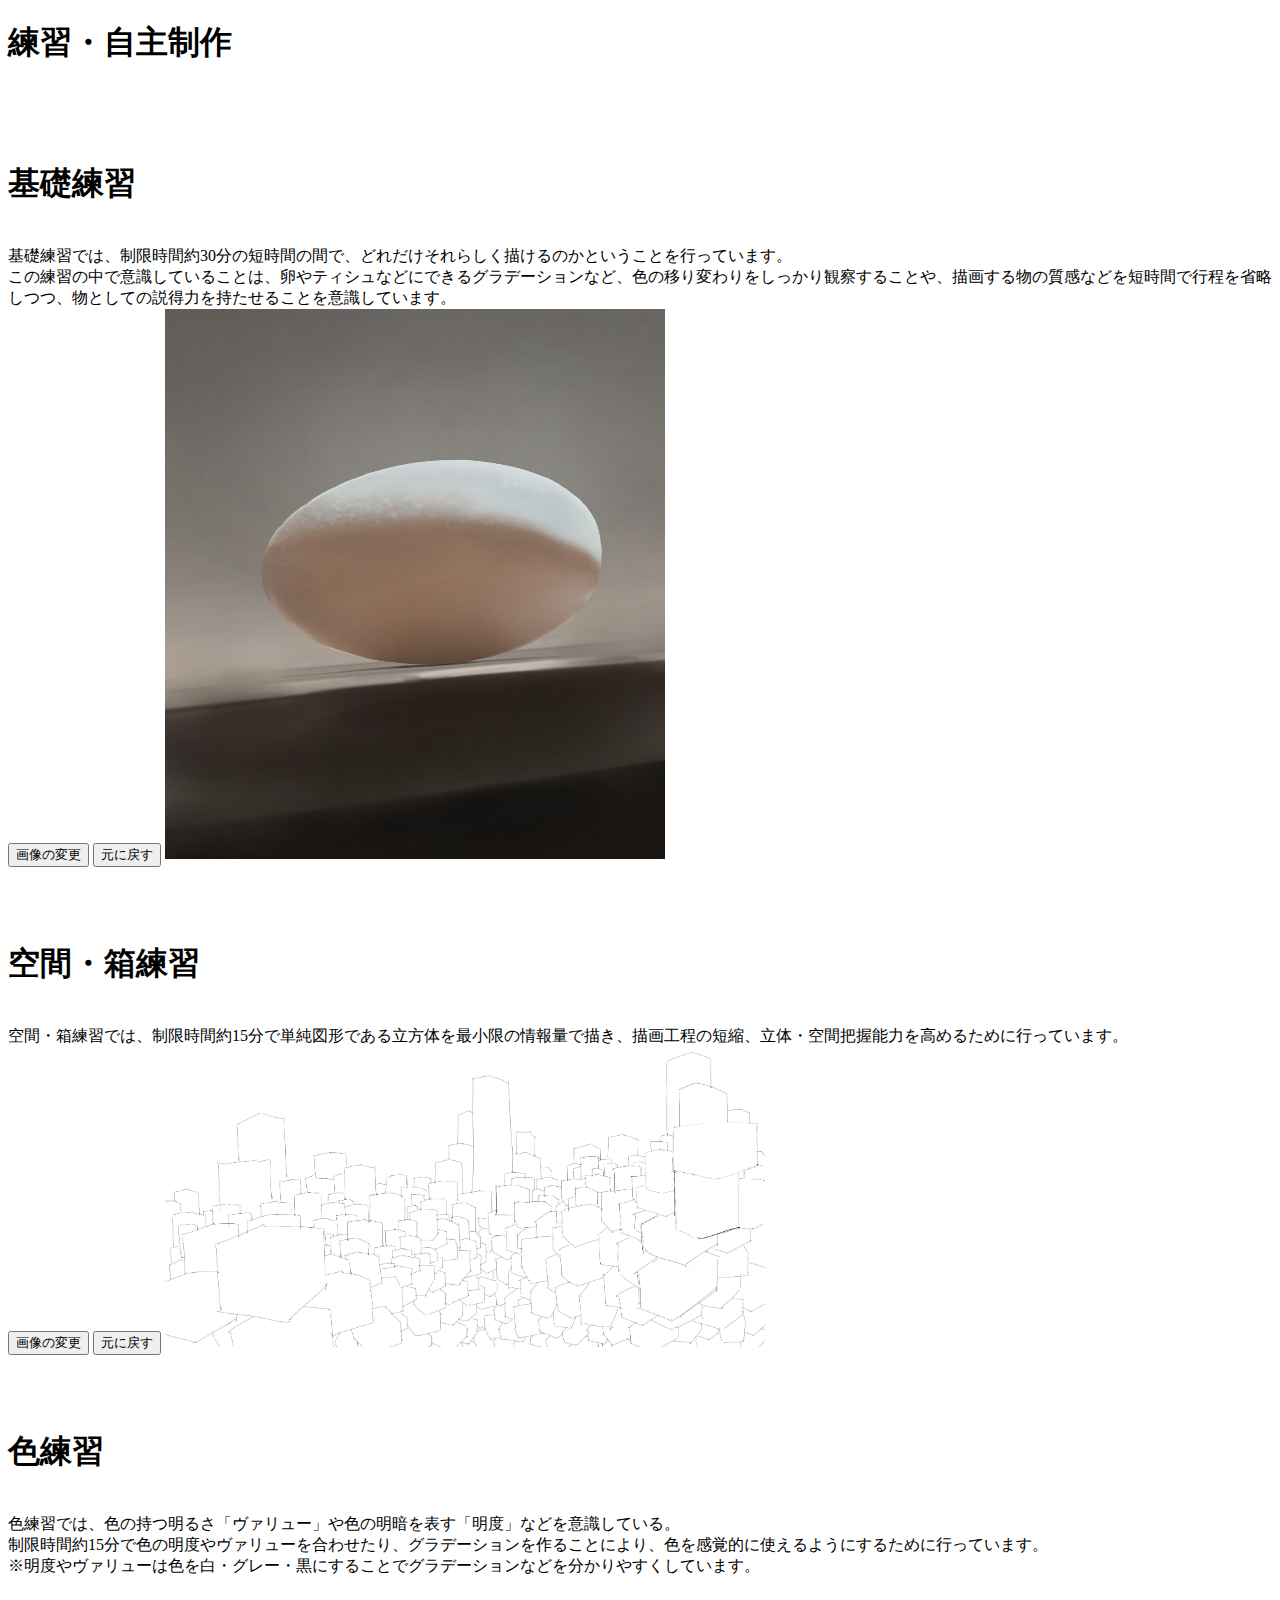
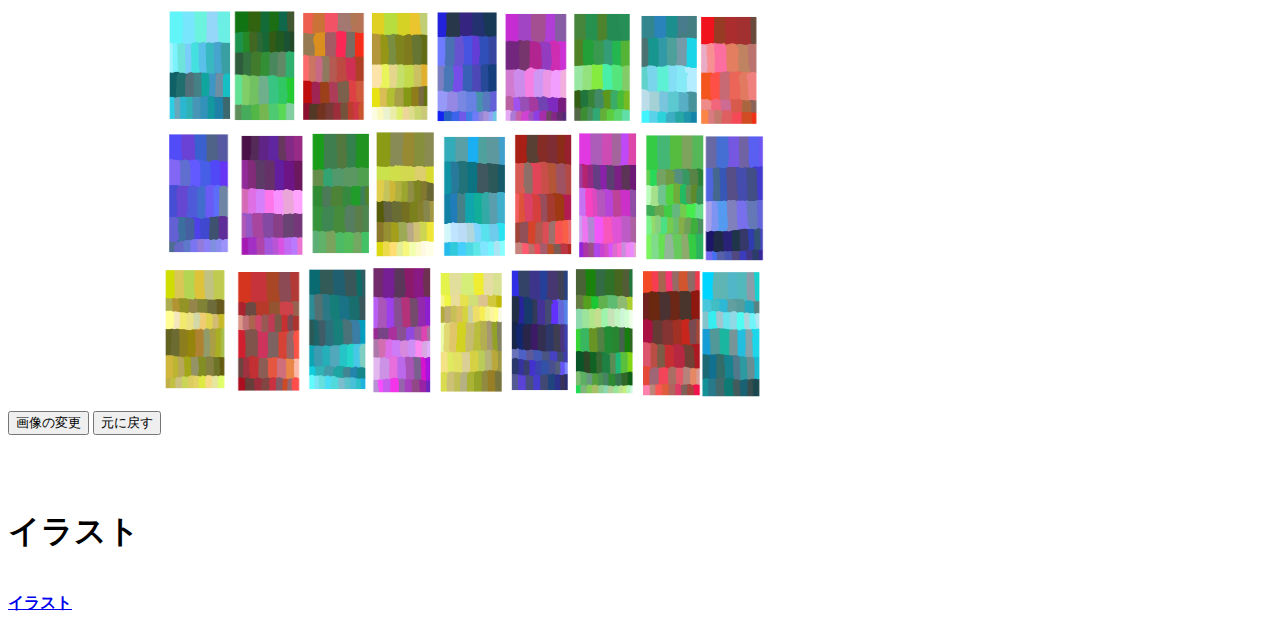
==== a.html @ 3cc66303 "Update a.html" ====
<!DOCTYPE html>
<html lang="ja">
  
<head>
  <meta charset="UTF-8">
  <title>自主制作</title>

<script src="ex01.js"></script>
<script src="ex02.js"></script>
<script src="ex03.js"></script>
<!--<script src="ex04.js"></script>-->

<link rel="stylesheet" href="imagechange.css">
  

  
</head>
  
<body>


<!--
  <input type="button" value="画像の変更" onclick="imgchange3();">
<input type="button" value="元に戻す" onclick="imgchange4();">
<img src='image/png-transparent-josai-university-hd-logo.png' id="logo2" alt="Josai Logo" class="imagechange2"> -->
  
<h1><strong>練習・自主制作</strong></h1>
<br>
<br>
<br>
<h1>基礎練習</h1>
<br>
  基礎練習では、制限時間約30分の短時間の間で、どれだけそれらしく描けるのかということを行っています。
<br>
  この練習の中で意識していることは、卵やティシュなどにできるグラデーションなど、色の移り変わりをしっかり観察することや、描画する物の質感などを短時間で行程を省略しつつ、物としての説得力を持たせることを意識しています。
<br>
<input type="button" value="画像の変更" onclick="rennsyuu2();">
<input type="button" value="元に戻す" onclick="rennsyuu3();">
  
<!-- <input type="button" value="画像の変更" onclick= "rennsyuu2();setTimeout('rennsyuu3()',2000);"> -->
<img src='image/kisorenn1.jpg' id="rennsyuu" alt="オフ" class="imagechange1">

<br>
<br>
<br>
<br>
<h1>空間・箱練習</h1>
<br>
空間・箱練習では、制限時間約15分で単純図形である立方体を最小限の情報量で描き、描画工程の短縮、立体・空間把握能力を高めるために行っています。
<br>

<input type="button" value="画像の変更" onclick="kuukannhako1();">
<input type="button" value="元に戻す" onclick="kuukannhako2();">
<!--<input type="button" value="画像の変更" onclick= "kuukannhako1();setTimeout('kuukannhako2()',2000);">-->
<img src='image/空間箱1.jpg' id="kuukannhako" alt="オフ" class="imagechange2">

<br>
<br> 
<br>
<br> 
<h1>色練習</h1>
<br> 
色練習では、色の持つ明るさ「ヴァリュー」や色の明暗を表す「明度」などを意識している。
<br>  
制限時間約15分で色の明度やヴァリューを合わせたり、グラデーションを作ることにより、色を感覚的に使えるようにするために行っています。
<br>
※明度やヴァリューは色を白・グレー・黒にすることでグラデーションなどを分かりやすくしています。
<br>
<input type="button" value="画像の変更" onclick="irorennsyuu1();">
<input type="button" value="元に戻す" onclick="irorennsyuu2();">
<!--<input type="button" value="画像の変更" onclick= "irorennsyuu1();setTimeout('irorennsyuu2()',2000);">-->
<img src='image/色練習1.jpg' id="irorennsyuu" alt="オフ" class="imagechange3">


<br> 
<br>
<br>
<br> 
<h1>イラスト</h1>
<br> 
<!--<input type="button" value="画像の変更" onclick="irasuto1();">
<input type="button" value="元に戻す" onclick="irasuto2();">
<input type="button" value="画像の変更" onclick= "irasuto1();setTimeout('irasuto2()',2000);">
<img src='image/イラスト.png' width="500" height="750" id="irasuto" alt="オフ">
-->

<a href="b.html#def"><strong>イラスト</strong></a>
<br><br>


</body>
</html>
---- imagechange.css ----
img.imagechange1{width:500px; height:550px}
img.imagechange2{width:600px; height:300px}
img.imagechange3{width:600px; height:450px}
/*img.imagechange4{width:500px; height:750px}*/
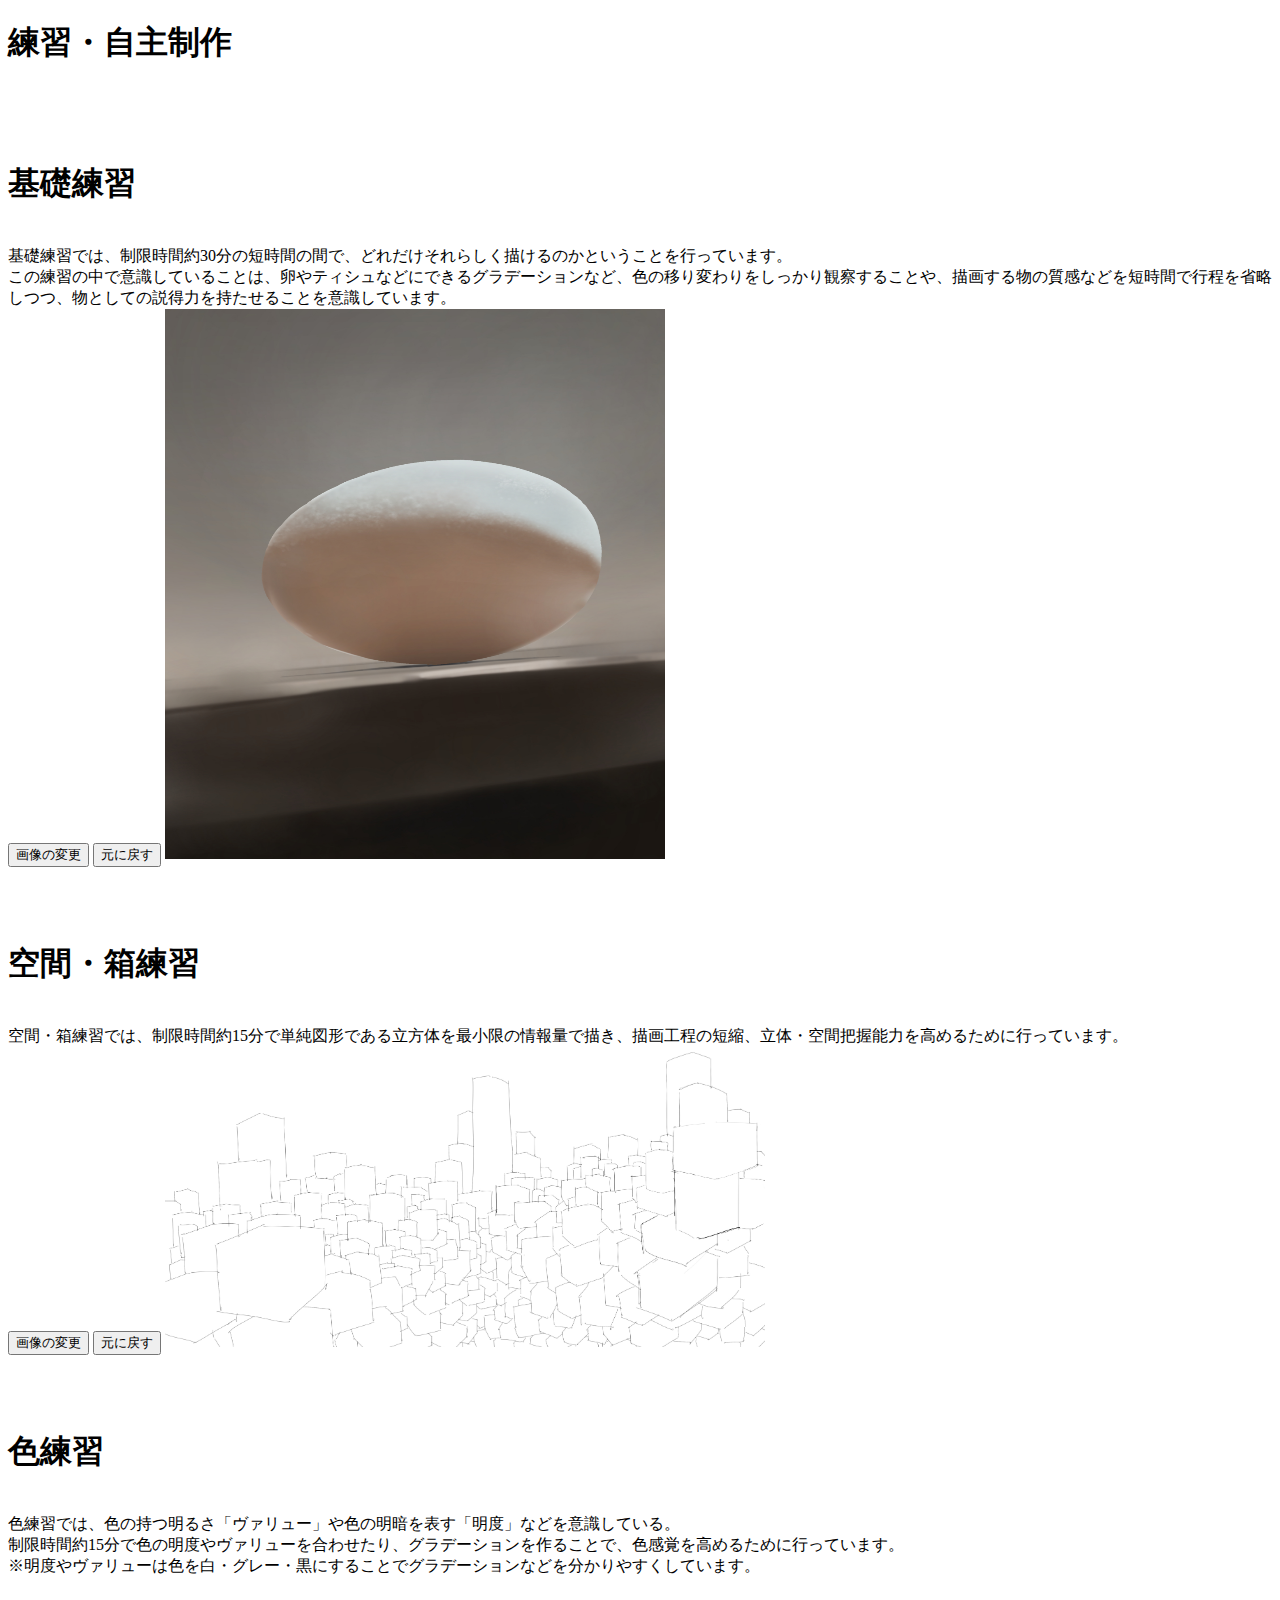
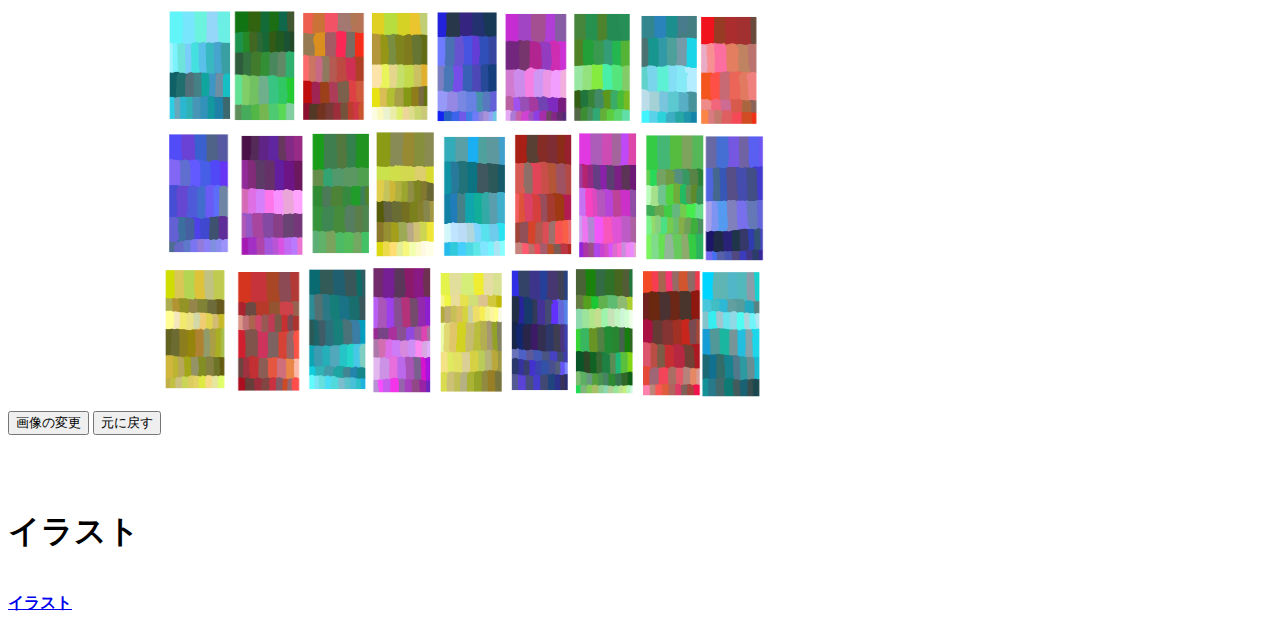
==== commit 159d5f87: "Update a.html" ====
--- a/a.html
+++ b/a.html
@@ -62,7 +62,7 @@
 <br> 
 色練習では、色の持つ明るさ「ヴァリュー」や色の明暗を表す「明度」などを意識している。
 <br>  
-制限時間約15分で色の明度やヴァリューを合わせたり、グラデーションを作ることにより、色を感覚的に使えるようにするために行っています。
+制限時間約15分で色の明度やヴァリューを合わせたり、グラデーションを作ることで、色感覚を高めるために行っています。
 <br>
 ※明度やヴァリューは色を白・グレー・黒にすることでグラデーションなどを分かりやすくしています。
 <br>
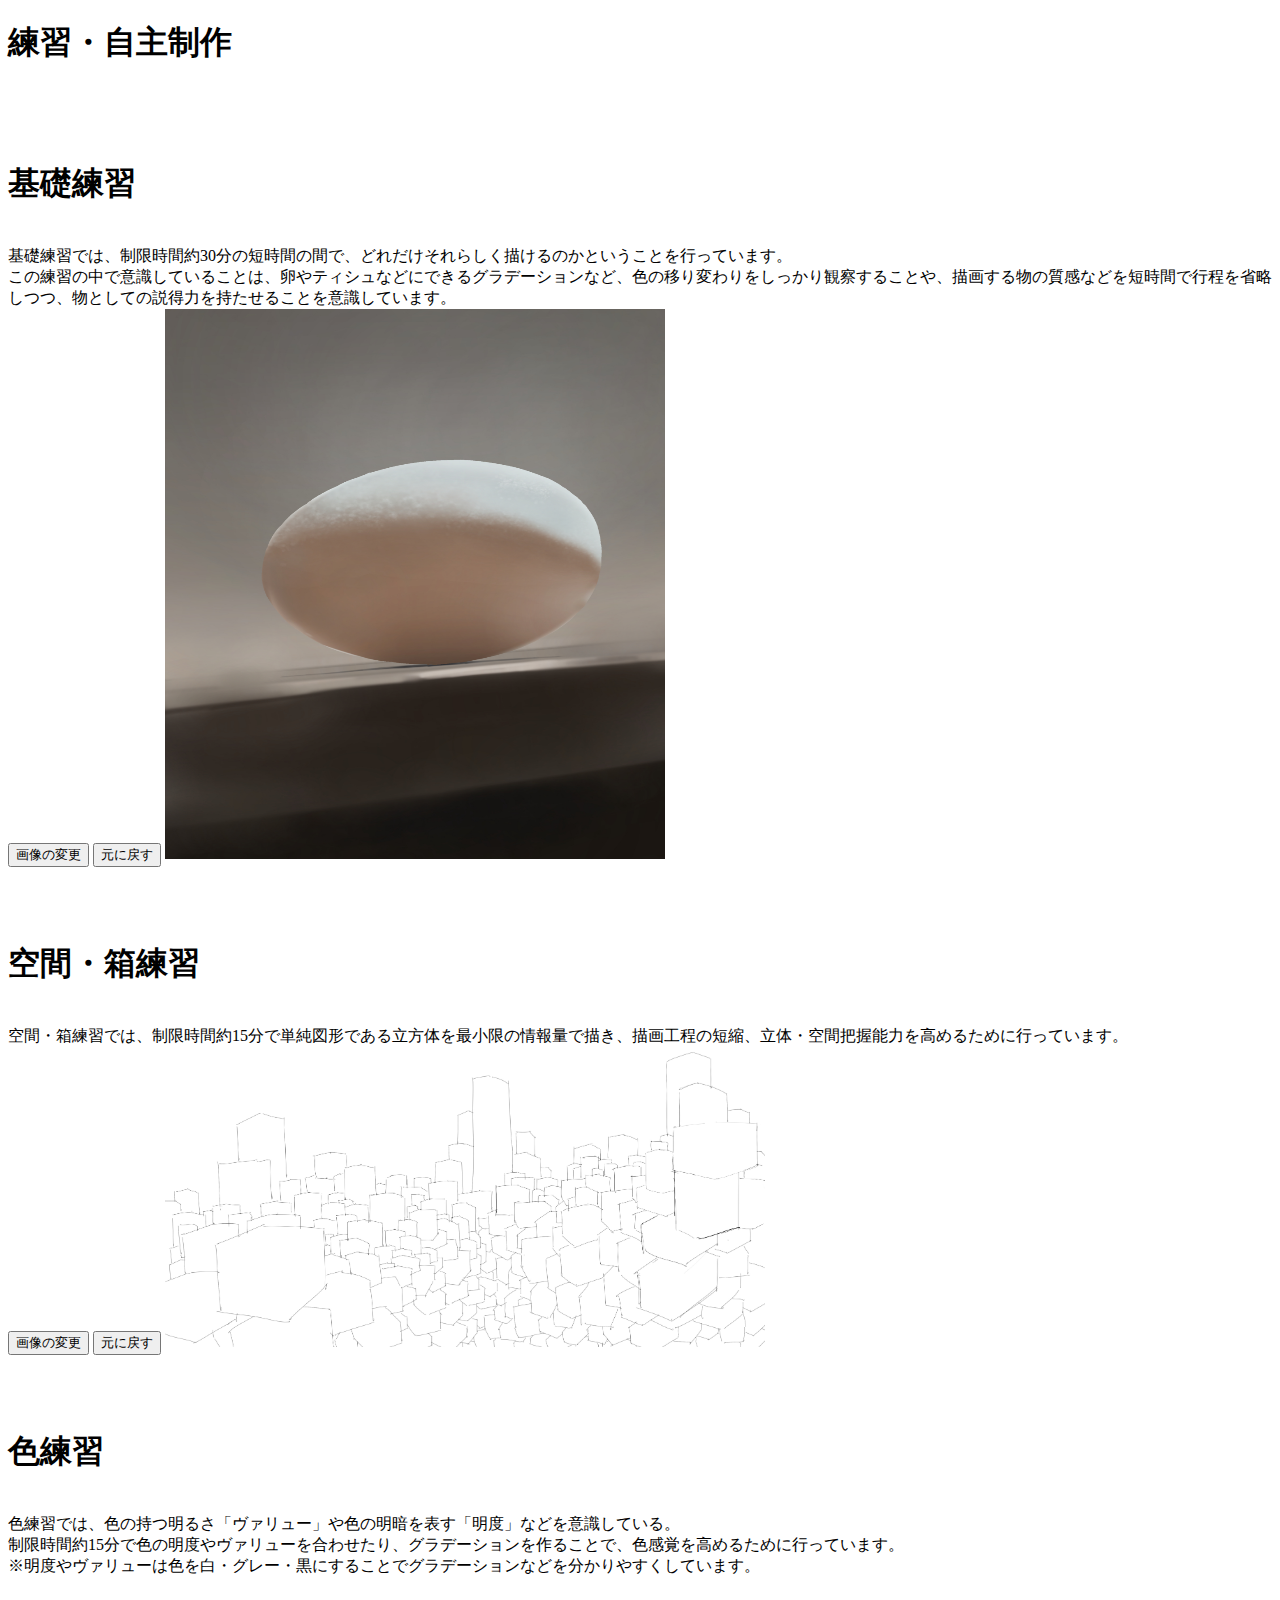
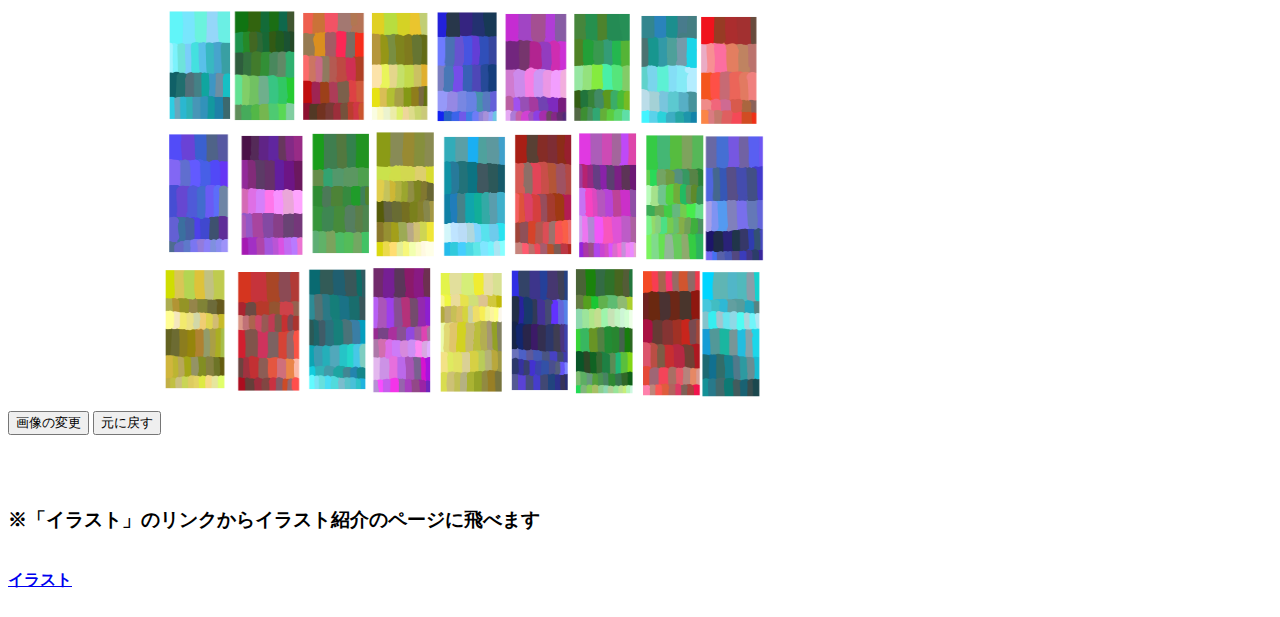
==== commit f355fa36: "Update a.html" ====
--- a/a.html
+++ b/a.html
@@ -76,8 +76,9 @@
 <br>
 <br>
 <br> 
-<h1>イラスト</h1>
-<br> 
+<h3>※「イラスト」のリンクからイラスト紹介のページに飛べます</h3>
+<br>
+  
 <!--<input type="button" value="画像の変更" onclick="irasuto1();">
 <input type="button" value="元に戻す" onclick="irasuto2();">
 <input type="button" value="画像の変更" onclick= "irasuto1();setTimeout('irasuto2()',2000);">
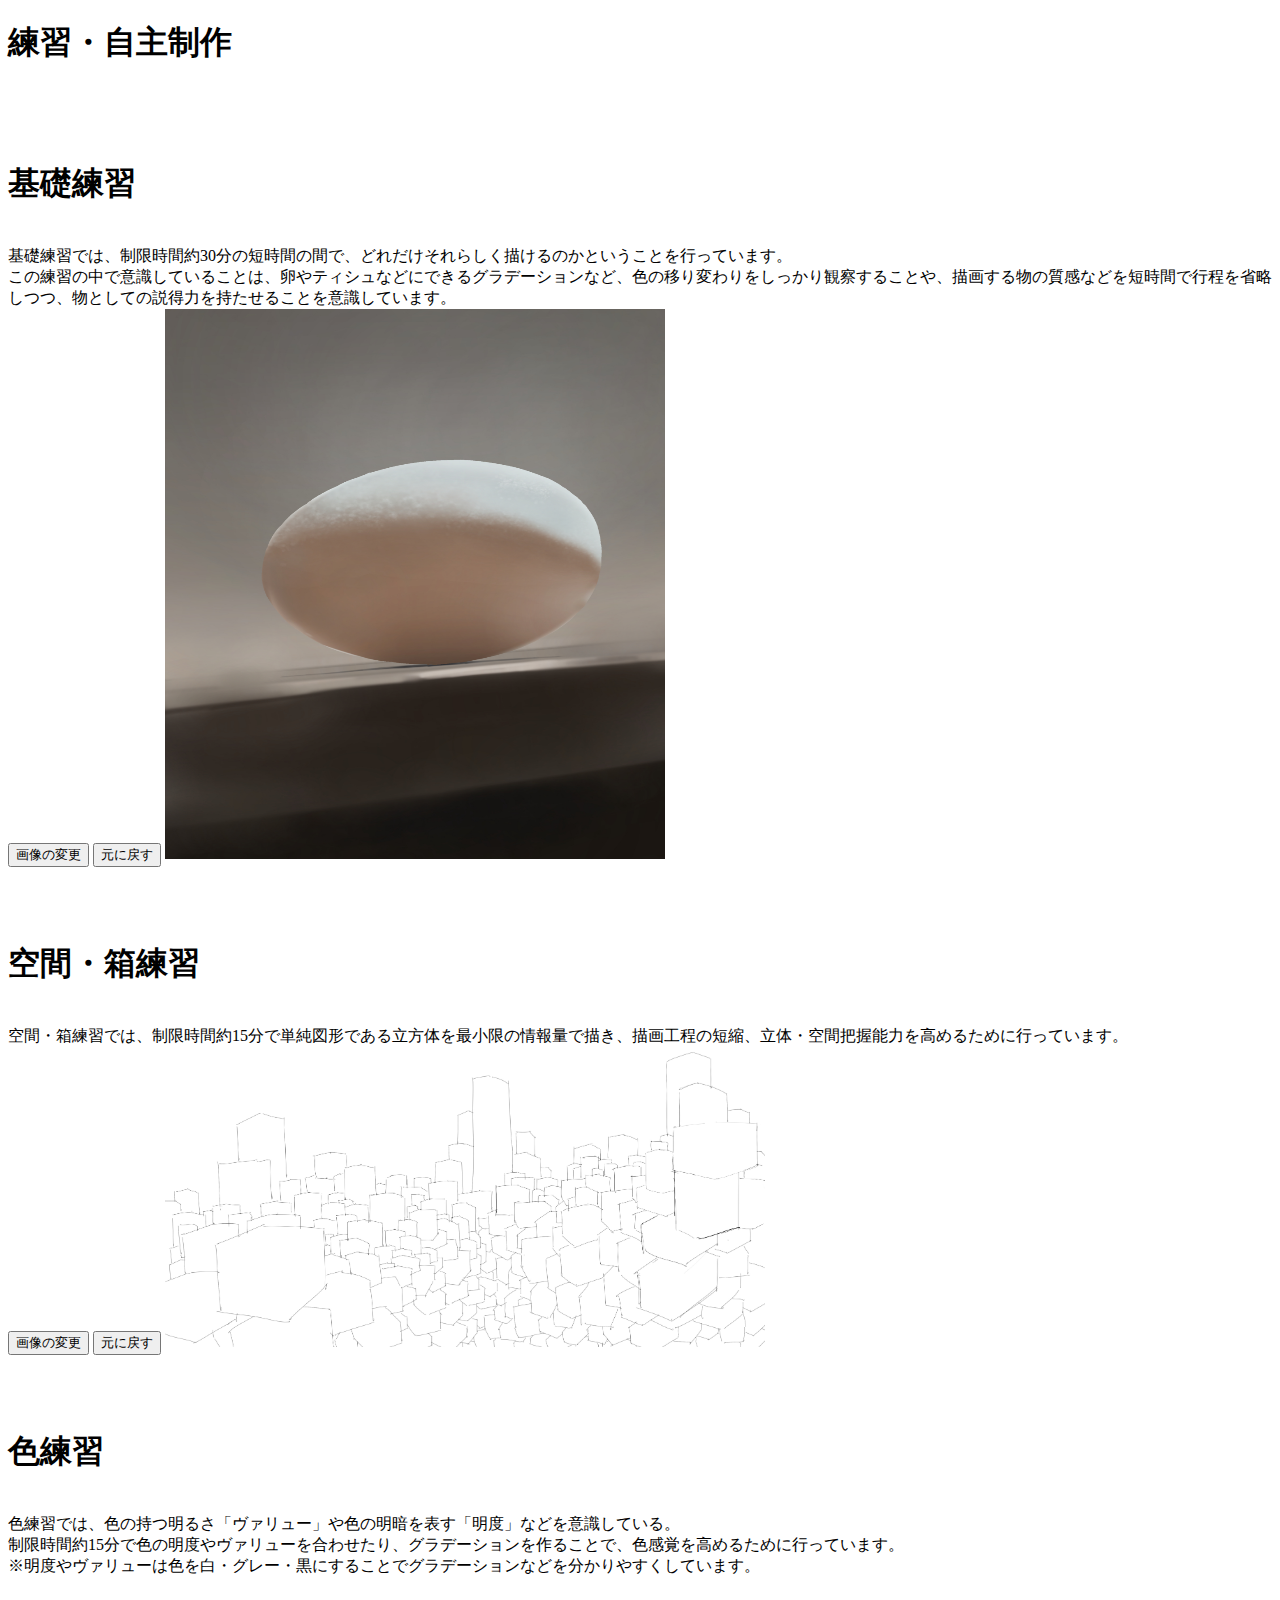
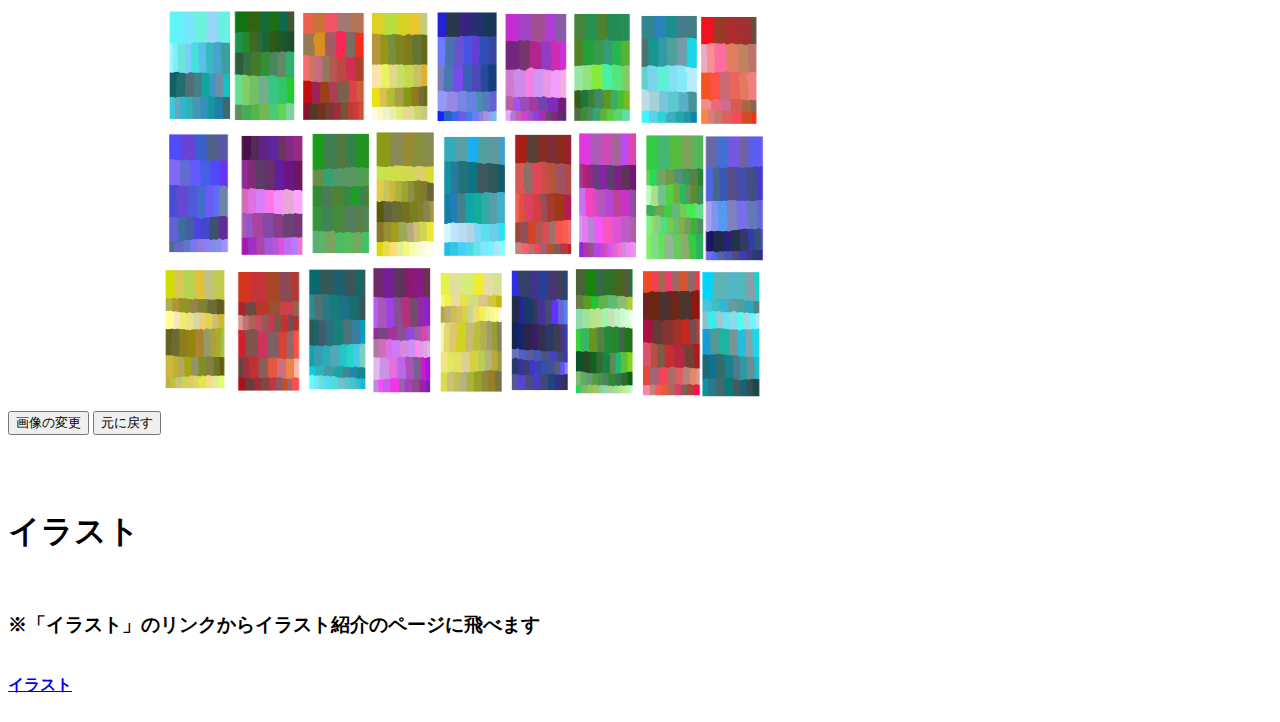
==== commit dd1e7f9c: "Update a.html" ====
--- a/a.html
+++ b/a.html
@@ -75,7 +75,9 @@
 <br> 
 <br>
 <br>
-<br> 
+<br>
+<h1>イラスト</h1>
+<br>
 <h3>※「イラスト」のリンクからイラスト紹介のページに飛べます</h3>
 <br>
   
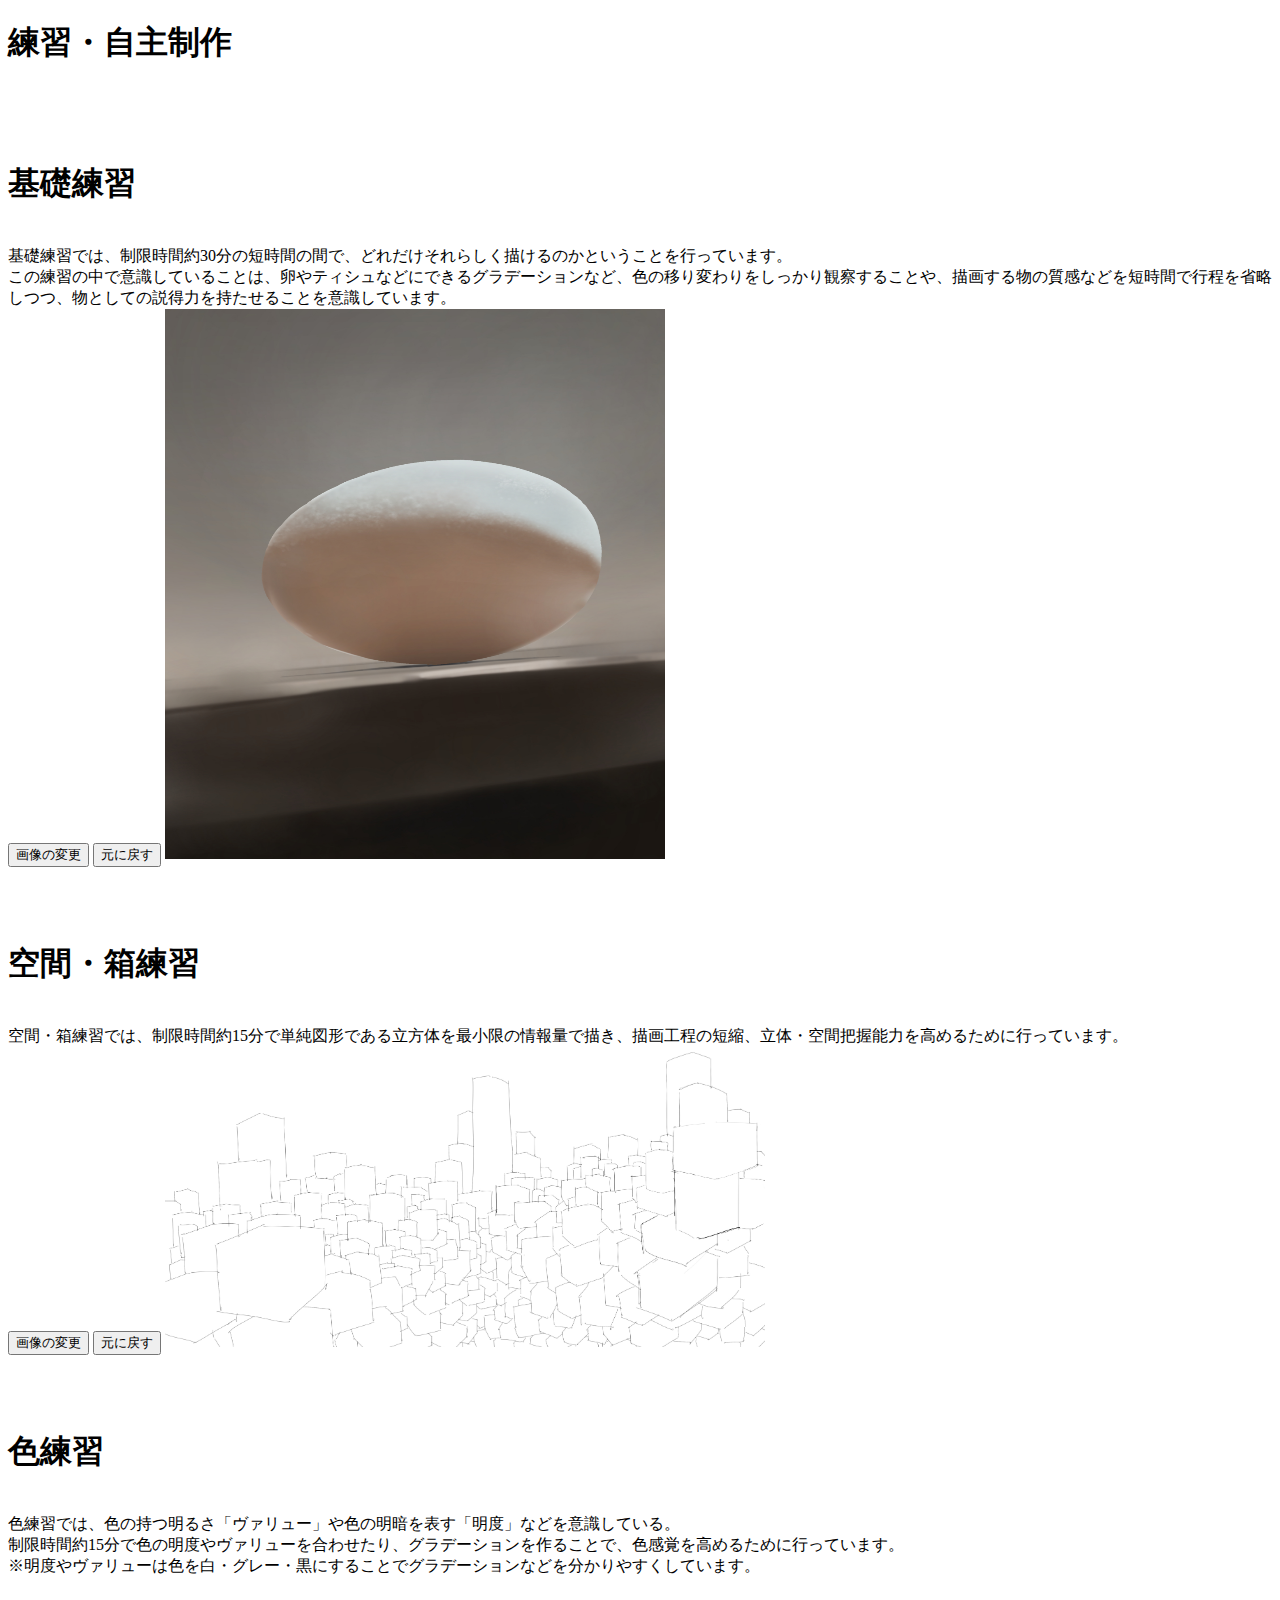
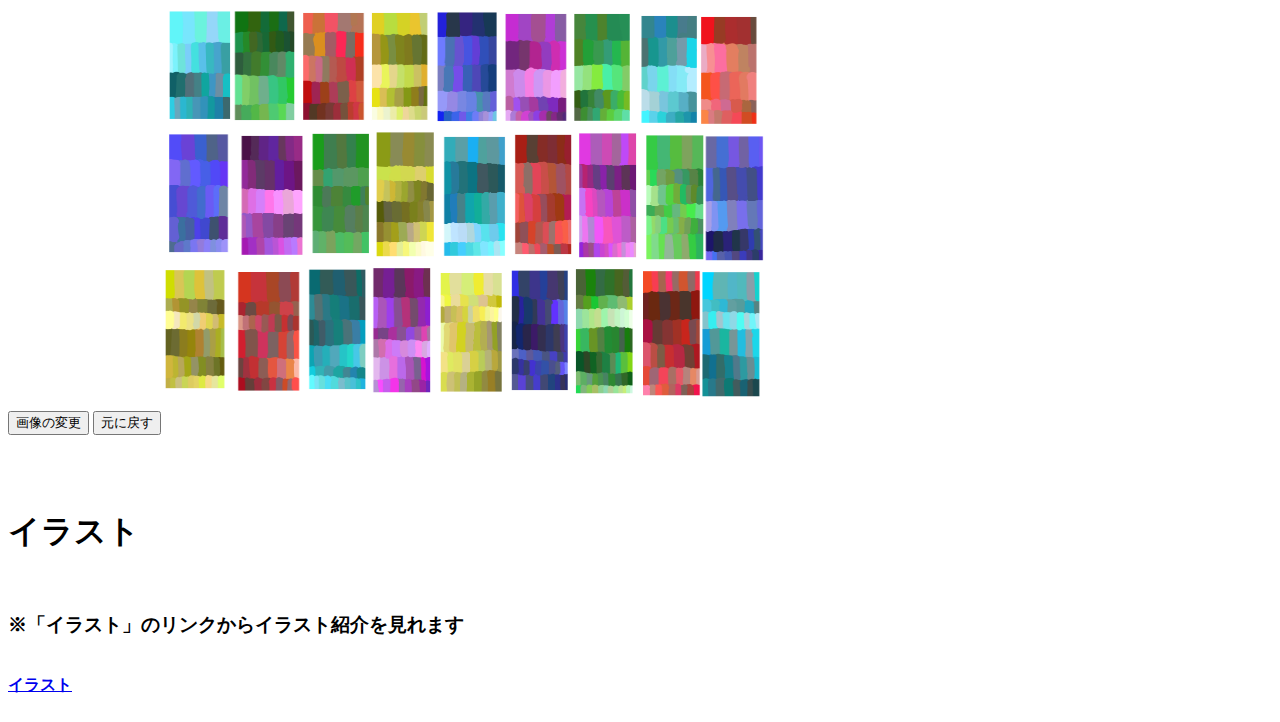
==== commit 90048276: "Update a.html" ====
--- a/a.html
+++ b/a.html
@@ -78,7 +78,7 @@
 <br>
 <h1>イラスト</h1>
 <br>
-<h3>※「イラスト」のリンクからイラスト紹介のページに飛べます</h3>
+<h3>※「イラスト」のリンクからイラスト紹介を見れます</h3>
 <br>
   
 <!--<input type="button" value="画像の変更" onclick="irasuto1();">
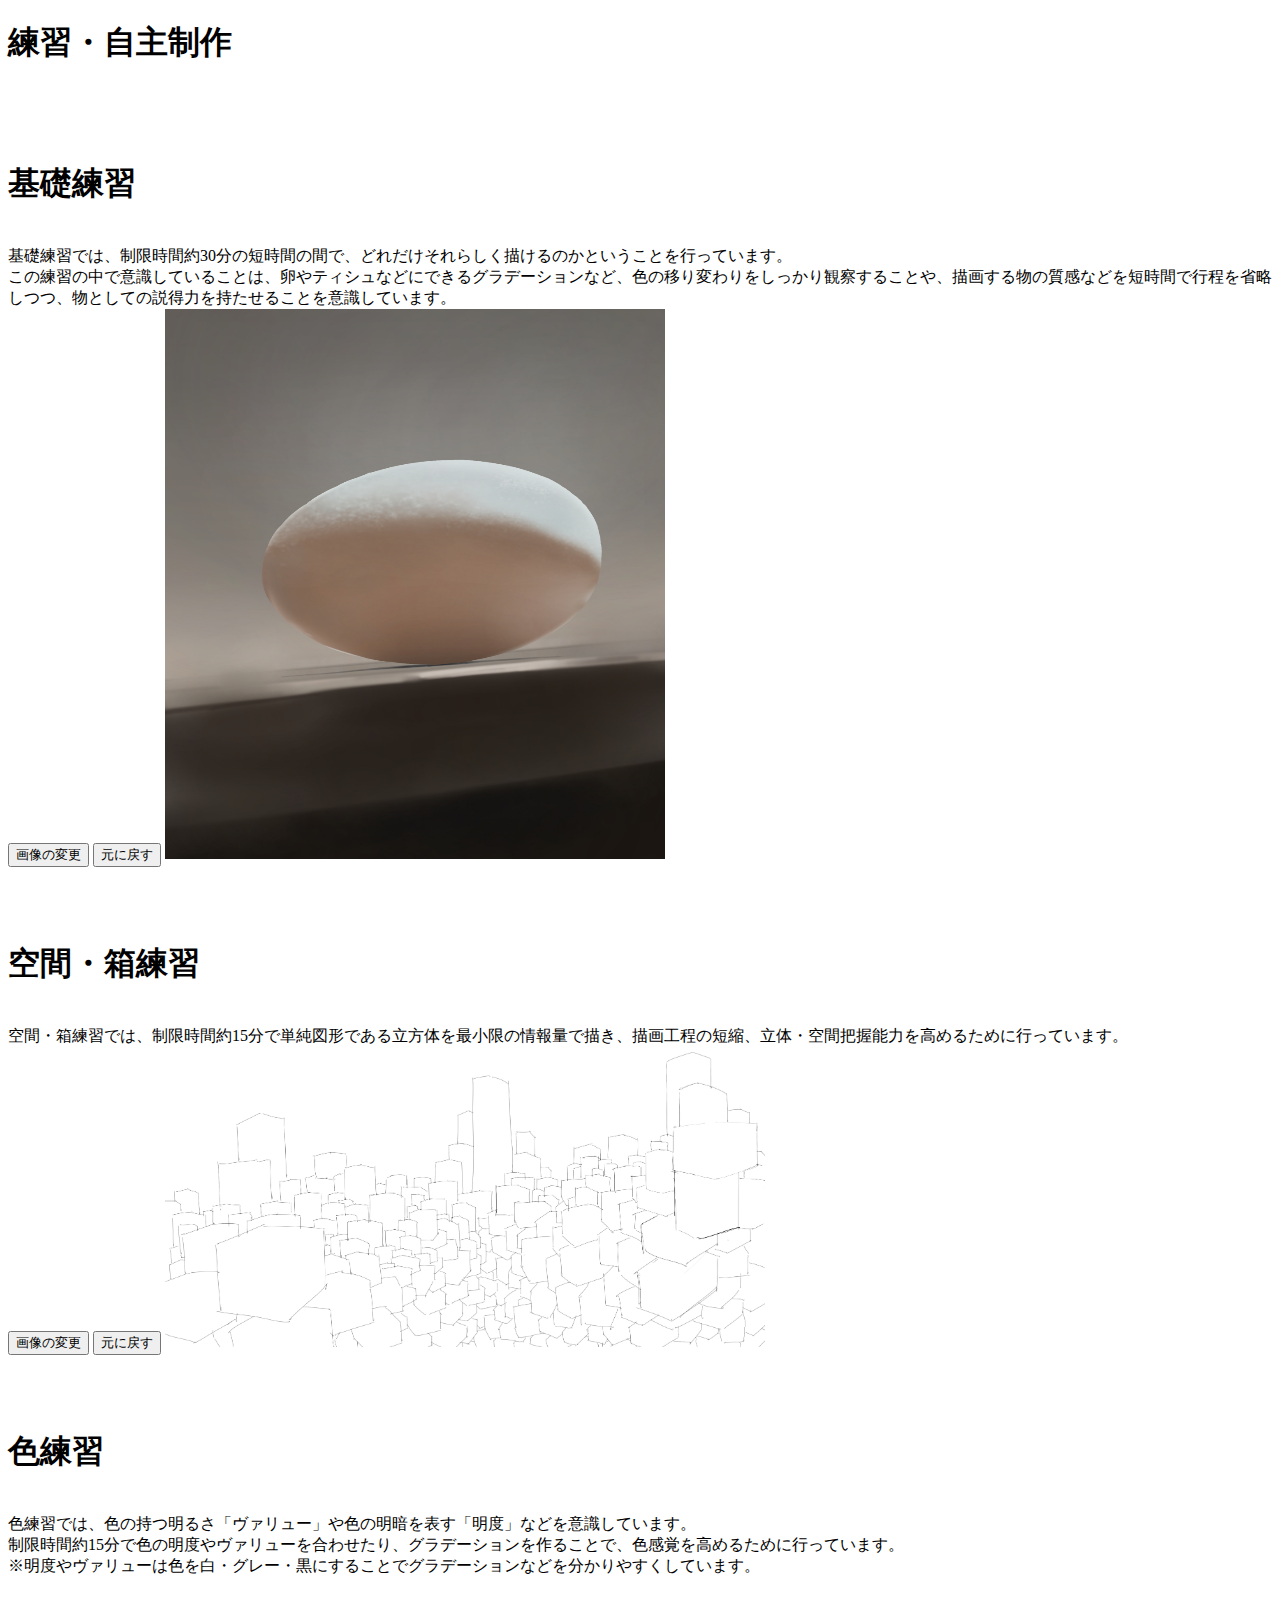
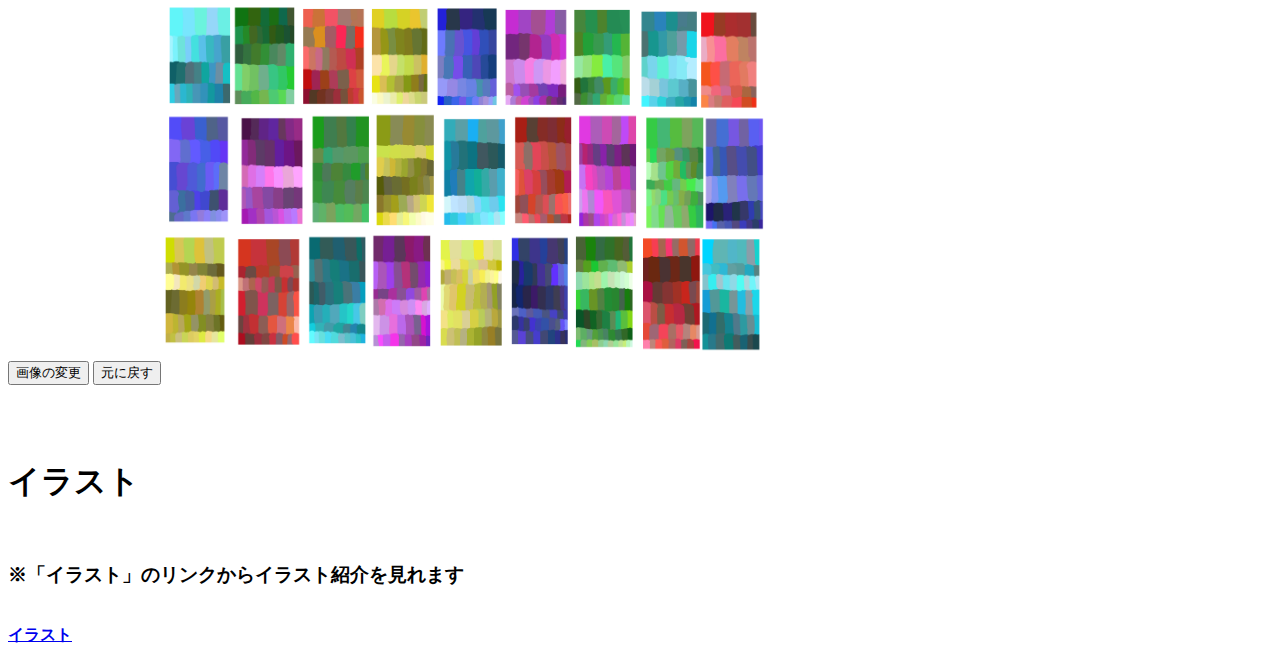
==== commit b3cf0860: "Update a.html" ====
--- a/a.html
+++ b/a.html
@@ -60,7 +60,7 @@
 <br> 
 <h1>色練習</h1>
 <br> 
-色練習では、色の持つ明るさ「ヴァリュー」や色の明暗を表す「明度」などを意識している。
+色練習では、色の持つ明るさ「ヴァリュー」や色の明暗を表す「明度」などを意識しています。
 <br>  
 制限時間約15分で色の明度やヴァリューを合わせたり、グラデーションを作ることで、色感覚を高めるために行っています。
 <br>
--- a/imagechange.css
+++ b/imagechange.css
@@ -1,6 +1,6 @@
 img.imagechange1{width:500px; height:550px}
 img.imagechange2{width:600px; height:300px}
-img.imagechange3{width:600px; height:450px}
+img.imagechange3{width:600px; height:400px}
 /*img.imagechange4{width:500px; height:750px}*/
 
 
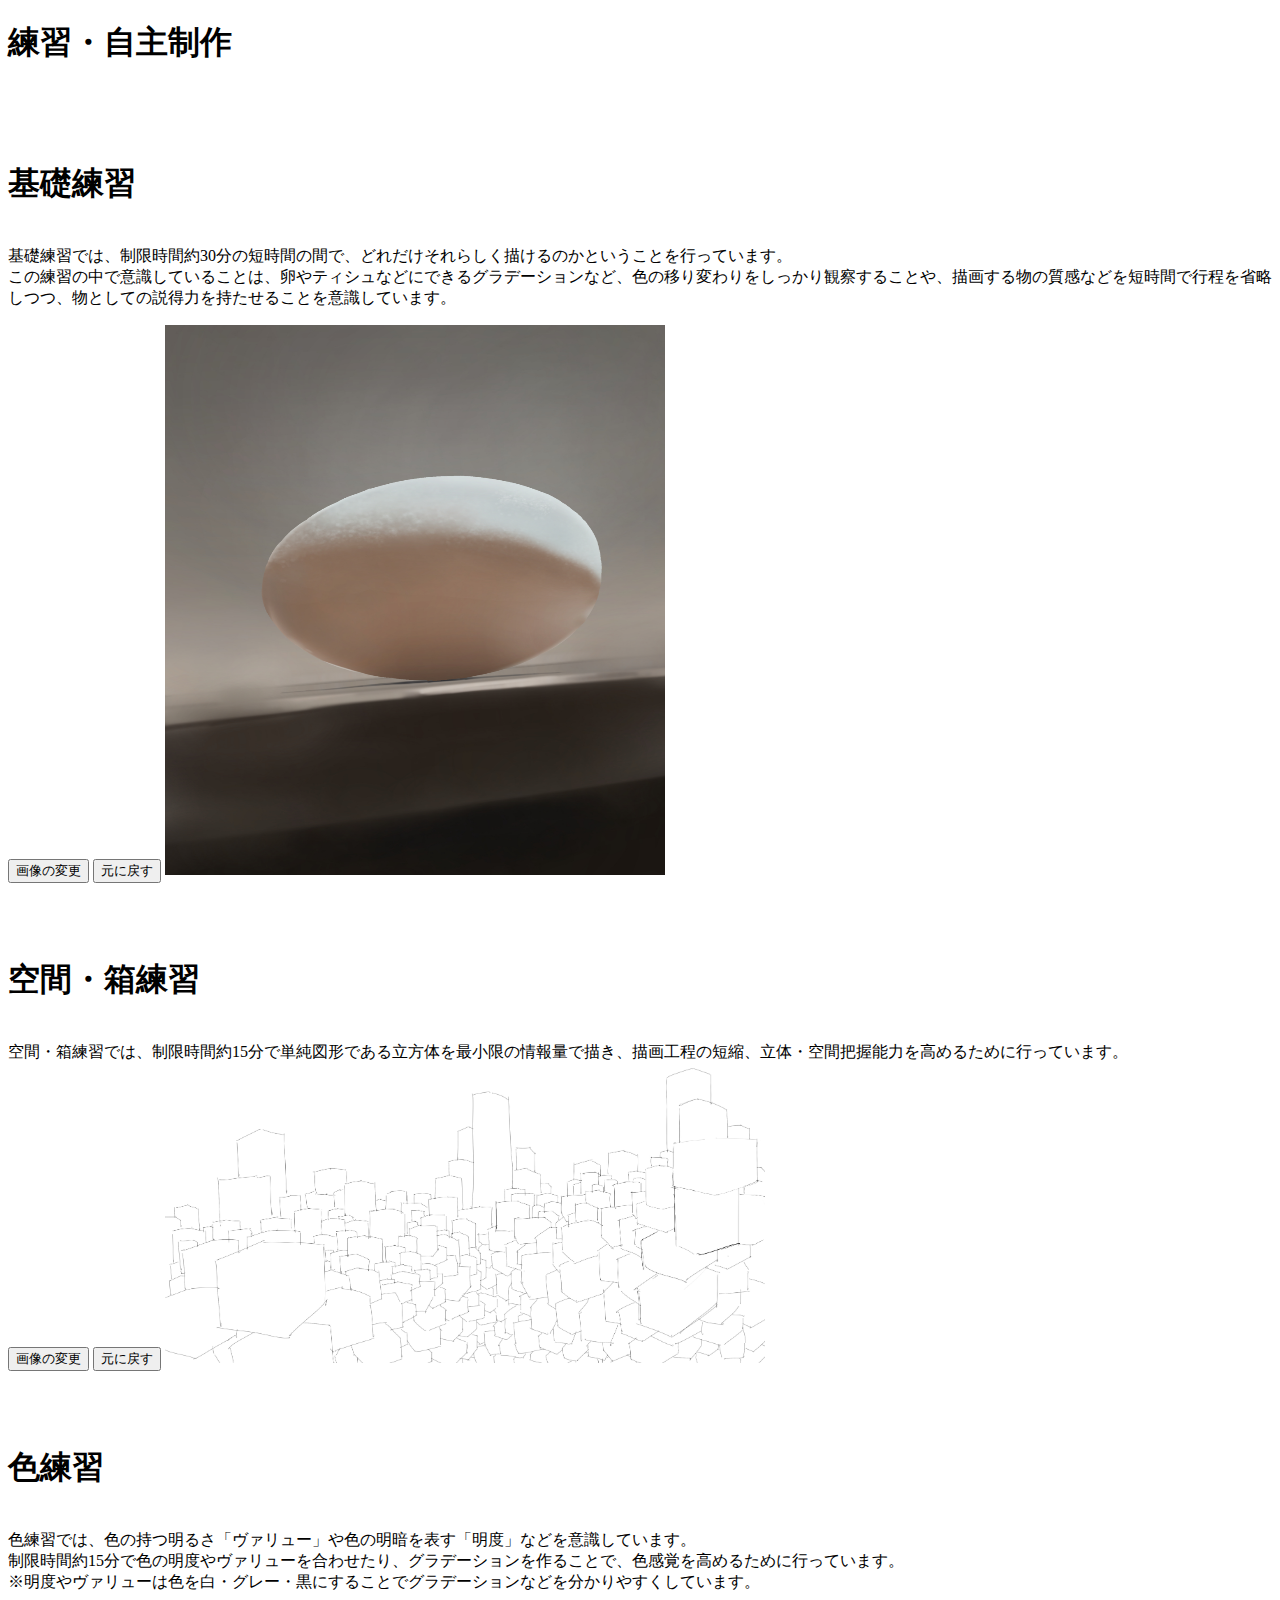
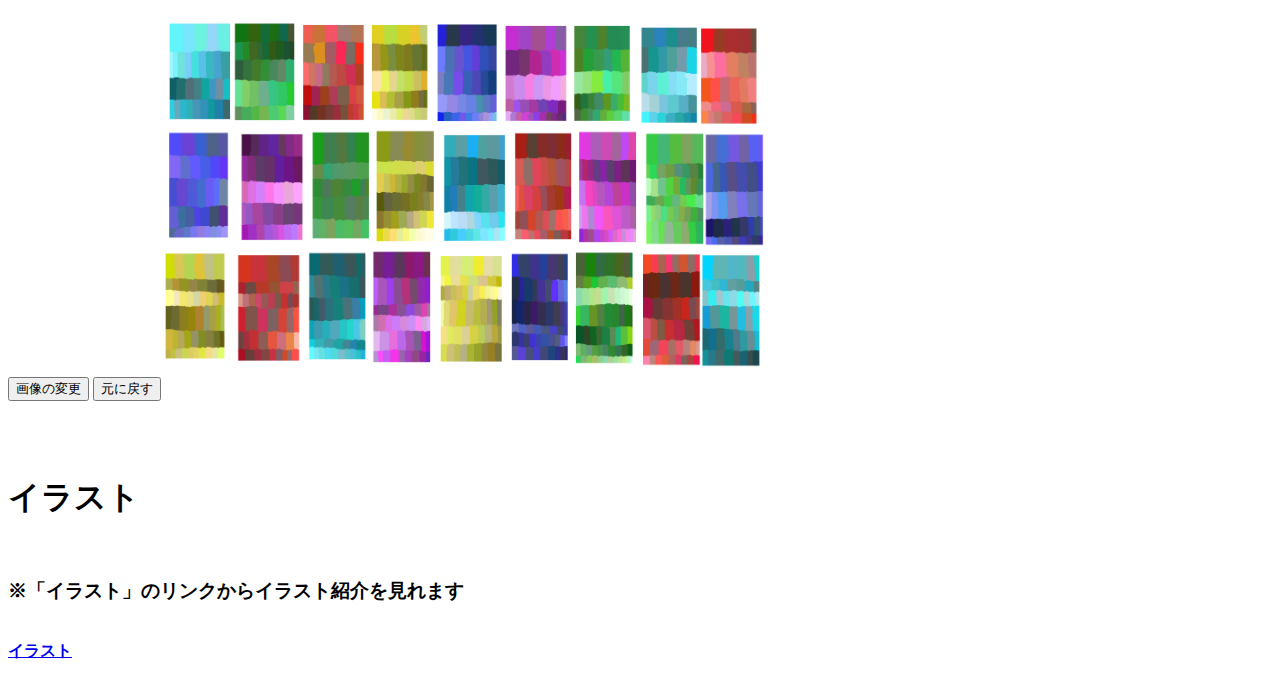
==== commit c1bdb970: "Update a.html" ====
--- a/a.html
+++ b/a.html
@@ -29,11 +29,13 @@
 <br>
 <br>
 <h1>基礎練習</h1>
+<p>
 <br>
   基礎練習では、制限時間約30分の短時間の間で、どれだけそれらしく描けるのかということを行っています。
 <br>
   この練習の中で意識していることは、卵やティシュなどにできるグラデーションなど、色の移り変わりをしっかり観察することや、描画する物の質感などを短時間で行程を省略しつつ、物としての説得力を持たせることを意識しています。
 <br>
+</p>
 <input type="button" value="画像の変更" onclick="rennsyuu2();">
 <input type="button" value="元に戻す" onclick="rennsyuu3();">
   
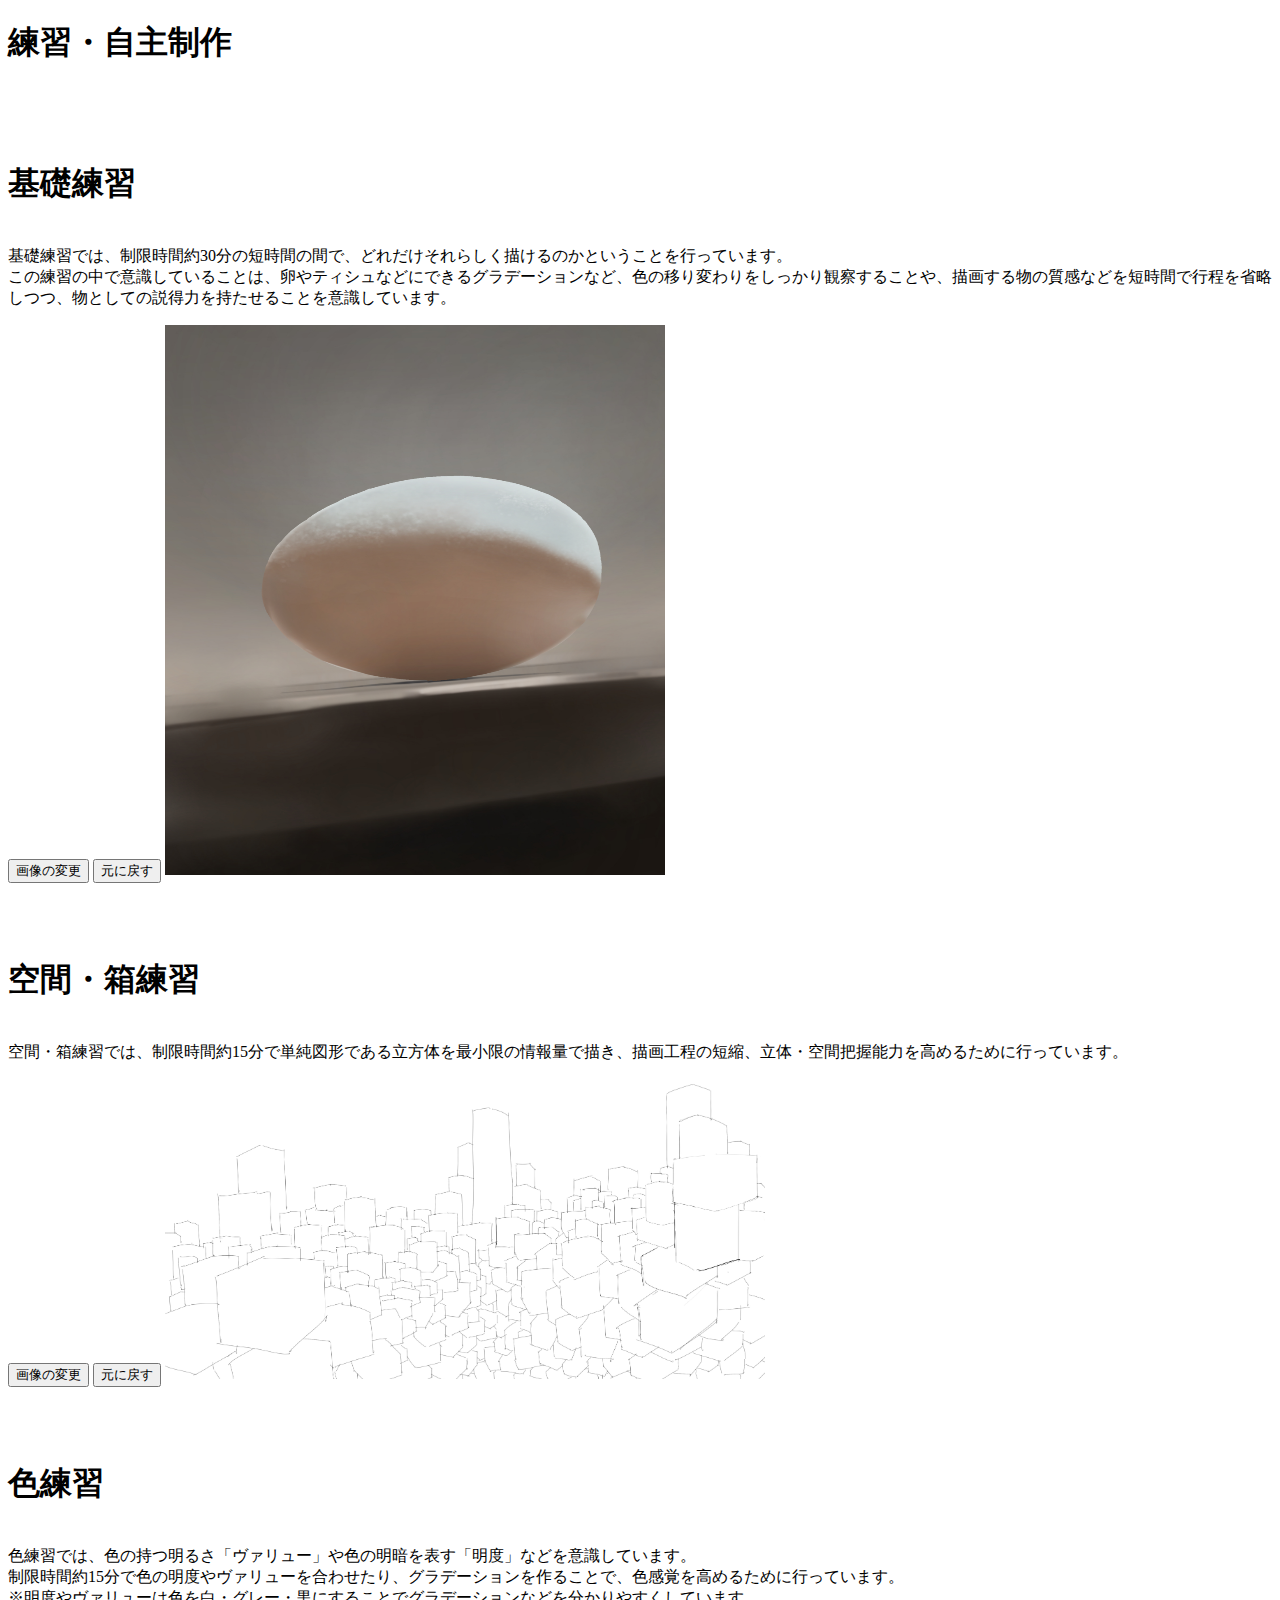
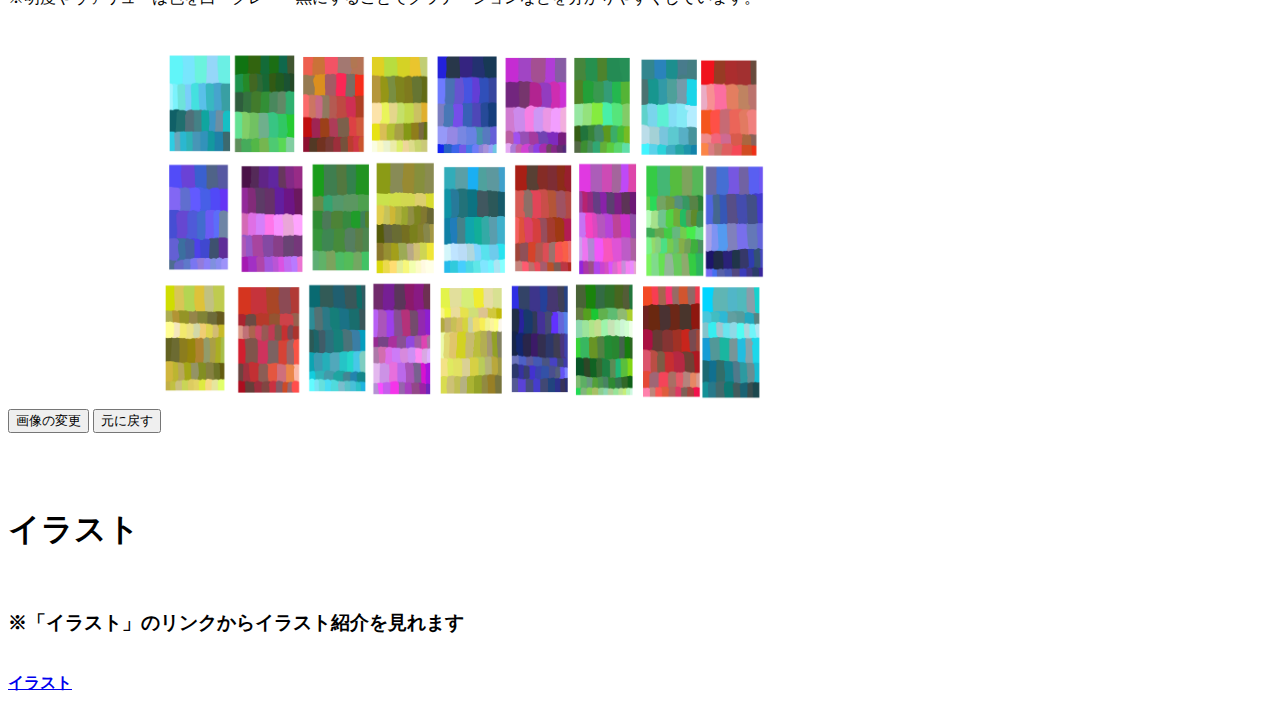
==== commit 3e4d3909: "Update a.html" ====
--- a/a.html
+++ b/a.html
@@ -47,9 +47,11 @@
 <br>
 <br>
 <h1>空間・箱練習</h1>
+<p>
 <br>
 空間・箱練習では、制限時間約15分で単純図形である立方体を最小限の情報量で描き、描画工程の短縮、立体・空間把握能力を高めるために行っています。
 <br>
+</p>
 
 <input type="button" value="画像の変更" onclick="kuukannhako1();">
 <input type="button" value="元に戻す" onclick="kuukannhako2();">
@@ -61,6 +63,7 @@
 <br>
 <br> 
 <h1>色練習</h1>
+<p>
 <br> 
 色練習では、色の持つ明るさ「ヴァリュー」や色の明暗を表す「明度」などを意識しています。
 <br>  
@@ -68,6 +71,8 @@
 <br>
 ※明度やヴァリューは色を白・グレー・黒にすることでグラデーションなどを分かりやすくしています。
 <br>
+</p>
+
 <input type="button" value="画像の変更" onclick="irorennsyuu1();">
 <input type="button" value="元に戻す" onclick="irorennsyuu2();">
 <!--<input type="button" value="画像の変更" onclick= "irorennsyuu1();setTimeout('irorennsyuu2()',2000);">-->
